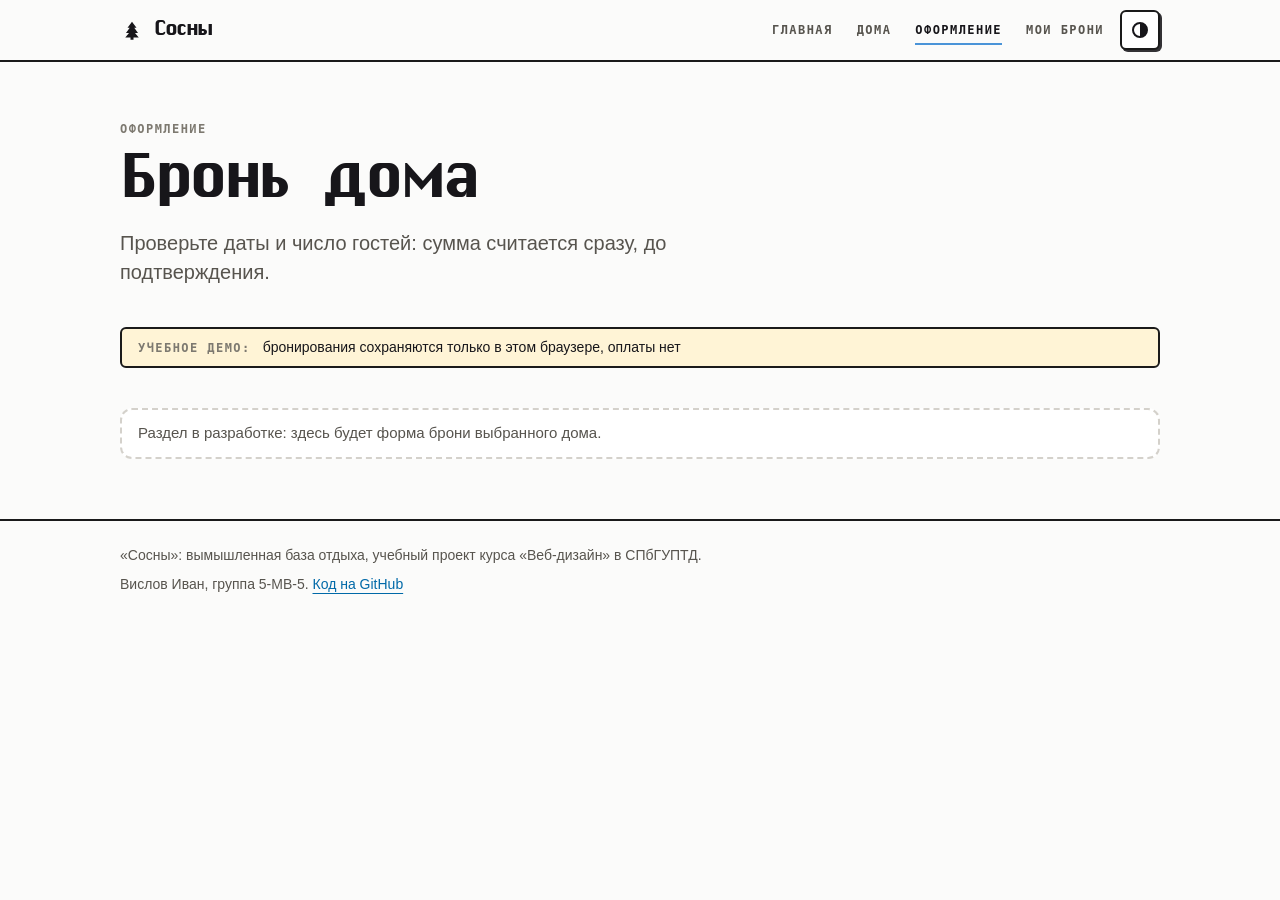
==== booking.html @ a52ebe26 "Каркас сайта: меню, общие стили и данные" ====
<!doctype html>
<html lang="ru">
<head>
  <meta charset="utf-8">
  <meta name="viewport" content="width=device-width, initial-scale=1">
  <title>Оформление брони · Сосны</title>
  <meta name="description" content="Оформление учебной брони дома на базе «Сосны»: даты, ночи, гости и сумма до подтверждения.">
  <link rel="icon" href="data:image/svg+xml,%3Csvg xmlns='http://www.w3.org/2000/svg' viewBox='0 0 32 32'%3E%3Crect x='1' y='1' width='30' height='30' rx='6' fill='%23fbfbfa' stroke='%231a1a1a' stroke-width='2'/%3E%3Cpath d='M16 5l6 8h-3l5 7h-4l5 6H7l5-6H8l5-7h-3zM14 26h4v3h-4z' fill='%231a1a1a'/%3E%3C/svg%3E">
  <script>(function(){var t;try{t=localStorage.getItem("sosny.theme")}catch(e){}if(t!=="light"&&t!=="dark")t=matchMedia("(prefers-color-scheme: dark)").matches?"dark":"light";document.documentElement.dataset.theme=t})();</script>
  <link rel="stylesheet" href="mac.css">
  <link rel="stylesheet" href="css/common.css">
  <link rel="stylesheet" href="css/booking.css">
  <script type="module" src="js/booking.js"></script>
</head>
<body>
  <a class="skip-link" href="#main">К содержанию</a>

  <header class="site-header">
    <div class="site-header-inner">
      <a class="brand" href="index.html"><svg class="brand-mark" viewBox="0 0 32 32" aria-hidden="true"><path d="M16 5l6 8h-3l5 7h-4l5 6H7l5-6H8l5-7h-3zM14 26h4v3h-4z" fill="currentColor"/></svg>Сосны</a>
      <button class="icon-btn menu-toggle" type="button" aria-expanded="false" aria-controls="site-nav" aria-label="Меню">
        <svg class="icon-open" viewBox="0 0 20 20" aria-hidden="true"><path d="M3 5h14M3 10h14M3 15h14" stroke="currentColor" stroke-width="2" fill="none"/></svg>
        <svg class="icon-close" viewBox="0 0 20 20" aria-hidden="true"><path d="M5 5l10 10M15 5L5 15" stroke="currentColor" stroke-width="2" fill="none"/></svg>
      </button>
      <nav class="site-nav" id="site-nav" aria-label="Разделы сайта">
        <a class="nav-link" href="index.html">Главная</a>
        <a class="nav-link" href="catalog.html">Дома</a>
        <a class="nav-link" href="booking.html" aria-current="page">Оформление</a>
        <a class="nav-link" href="orders.html">Мои брони</a>
      </nav>
      <button class="icon-btn theme-toggle" type="button" aria-pressed="false" aria-label="Тёмная тема" title="Тёмная тема">
        <svg viewBox="0 0 20 20" aria-hidden="true"><circle cx="10" cy="10" r="7" fill="none" stroke="currentColor" stroke-width="2"/><path d="M10 3a7 7 0 0 1 0 14z" fill="currentColor"/></svg>
      </button>
    </div>
  </header>

  <main id="main" class="container page">
    <header class="page-head">
      <p class="label">Оформление</p>
      <h1 class="page-title">Бронь дома</h1>
      <p class="lead">Проверьте даты и число гостей: сумма считается сразу, до подтверждения.</p>
    </header>

    <p class="demo-note"><span class="label">Учебное демо:</span> бронирования сохраняются только в этом браузере, оплаты нет</p>

    <p class="notice">Раздел в разработке: здесь будет форма брони выбранного дома.</p>
  </main>

  <footer class="site-footer">
    <div class="site-footer-inner">
      <p>«Сосны»: вымышленная база отдыха, учебный проект курса «Веб-дизайн» в СПбГУПТД.</p>
      <p>Вислов Иван, группа 5-МВ-5. <a class="link" href="https://github.com/VislovIvan/web-final-sosny">Код на GitHub</a></p>
    </div>
  </footer>
</body>
</html>
---- mac.css ----
/*
 * mac.css: общая база всех учебных сайтов.
 * Язык раннего Macintosh, как на 42jobs: чернильная рамка 2px, тень без размытия,
 * Chicago в заголовках и кнопках, моноширинный капс в служебных подписях.
 * Правило: жёсткий контур у того, что нажимают, мягкий у того, что читают.
 */

@font-face {
  font-family: Chicago;
  font-style: normal;
  font-weight: 400;
  font-display: block;
  src: url("fonts/chicago.woff2") format("woff2");
}

:root {
  color-scheme: light;

  --font: -apple-system, BlinkMacSystemFont, "Segoe UI", Roboto, "Helvetica Neue", Arial, sans-serif;
  --font-mono: ui-monospace, SFMono-Regular, "SF Mono", Menlo, Consolas, monospace;
  --font-display: Chicago, -apple-system, BlinkMacSystemFont, "Segoe UI", sans-serif;

  --bg: #fbfbfa;
  --bg-raised: #ffffff;
  --bg-sunken: #f2f1ee;
  --border: #e6e4e0;
  --border-strong: #d4d1cb;
  --text: #17161a;
  --text-muted: #57544e;
  --text-faint: #7d7970;

  --accent: #4a94d8;
  --accent-soft: #e9f2fd;
  --accent-ink: #0069a8;
  --ok: #1f7a45;
  --ok-soft: #e6f4ec;
  --danger: #b3261e;
  --danger-soft: #fcebea;
  --warn-soft: #fff4d6;

  --ink-line: #1a1a1a;
  --ink-hover: #34333a;
  --on-ink: #ffffff;

  --rule: 2px;
  --hard: 4px 4px 0 rgb(23 22 26 / 88%);
  --hard-sm: 2px 2px 0 rgb(23 22 26 / 88%);

  --r-sm: 6px;
  --r-md: 12px;
  --r-lg: 18px;

  --space-0: 6px;
  --space-1: 8px;
  --space-2: 12px;
  --space-3: 16px;
  --space-4: 24px;
  --space-5: 40px;
  --space-6: 60px;

  --page: 1120px;
  --gutter: clamp(16px, 4vw, 40px);
  --ease-out: cubic-bezier(0.23, 1, 0.32, 1);
}

/* Тёмная тема выворачивает силуэт: рамка и тень светлые, как в инверсном режиме Mac */
:root[data-theme="dark"] {
  color-scheme: dark;

  --bg: #121114;
  --bg-raised: #1b1a1e;
  --bg-sunken: #0d0c0f;
  --border: #2b2a2f;
  --border-strong: #3e3c42;
  --text: #f2f0eb;
  --text-muted: #c5c1b9;
  --text-faint: #9a958c;

  --accent: #6db1ee;
  --accent-soft: #14273a;
  --accent-ink: #a5d0f7;
  --ok: #6fd39b;
  --ok-soft: #12291c;
  --danger: #ff8a80;
  --danger-soft: #3a1513;
  --warn-soft: #3a3010;

  --ink-line: #ecebe6;
  --ink-hover: #d7d5ce;
  --on-ink: #121114;

  --hard: 4px 4px 0 rgb(236 235 230 / 80%);
  --hard-sm: 2px 2px 0 rgb(236 235 230 / 80%);
}

*,
*::before,
*::after {
  box-sizing: border-box;
}

[hidden] {
  display: none !important;
}

html {
  -webkit-text-size-adjust: 100%;
}

@media (prefers-reduced-motion: no-preference) {
  html {
    scroll-behavior: smooth;
  }
}

body {
  margin: 0;
  overflow-x: clip;
  background: var(--bg);
  color: var(--text);
  font-family: var(--font);
  font-size: 15px;
  line-height: 1.5;
  font-variant-numeric: tabular-nums;
  -webkit-font-smoothing: antialiased;
}

img,
svg,
canvas,
video {
  display: block;
  max-width: 100%;
}

img {
  height: auto;
}

::selection {
  background: var(--accent-soft);
  color: var(--text);
}

:root {
  scrollbar-color: var(--border-strong) transparent;
  scrollbar-width: thin;
}

/* ── Типографика ─────────────────────────────────────────── */

h1,
h2,
h3,
h4,
.display {
  margin: 0;
  font-family: var(--font-display);
  font-weight: 400;
  line-height: 1.15;
  letter-spacing: 0.01em;
  /* Chicago растровый: сглаживание размывает ступеньки */
  -webkit-font-smoothing: none;
}

p {
  margin: 0;
}

a {
  color: inherit;
}

.link {
  color: var(--accent-ink);
  text-decoration: underline;
  text-decoration-thickness: 1px;
  text-underline-offset: 4px;
}

@media (hover: hover) {
  .link:hover {
    text-decoration-thickness: 2px;
  }
}

.label {
  font-family: var(--font-mono);
  font-size: 12px;
  font-weight: 600;
  line-height: 1.2;
  letter-spacing: 0.12em;
  text-transform: uppercase;
  color: var(--text-faint);
}

.muted {
  color: var(--text-muted);
}

.num {
  font-family: var(--font-mono);
  font-variant-numeric: tabular-nums;
}

/* ── Раскладка ──────────────────────────────────────────── */

.container {
  width: 100%;
  max-width: var(--page);
  margin-inline: auto;
  padding-inline: var(--gutter);
}

.visually-hidden {
  position: absolute !important;
  width: 1px;
  height: 1px;
  margin: -1px;
  padding: 0;
  overflow: hidden;
  clip: rect(0 0 0 0);
  white-space: nowrap;
  border: 0;
}

/* ── Кнопки ─────────────────────────────────────────────── */

.btn {
  display: inline-flex;
  align-items: center;
  justify-content: center;
  gap: var(--space-1);
  min-height: 40px;
  padding: 8px 16px;
  font-family: var(--font-display);
  font-size: 15px;
  line-height: 1;
  -webkit-font-smoothing: none;
  color: var(--text);
  background: var(--bg-raised);
  border: var(--rule) solid var(--ink-line);
  border-radius: var(--r-sm);
  box-shadow: var(--hard-sm);
  cursor: pointer;
  text-decoration: none;
  white-space: nowrap;
  user-select: none;
  -webkit-tap-highlight-color: transparent;
  transition:
    transform 70ms var(--ease-out),
    box-shadow 70ms var(--ease-out),
    background-color 120ms var(--ease-out),
    color 120ms var(--ease-out);
}

@media (hover: hover) {
  .btn:hover {
    background: var(--bg-sunken);
  }

  .btn-primary:hover {
    background: var(--ink-hover);
  }
}

.btn:active {
  transform: translate(2px, 2px);
  box-shadow: none;
}

.btn-primary {
  color: var(--on-ink);
  background: var(--ink-line);
}

.btn-danger {
  color: var(--danger);
}

.btn-sm {
  min-height: 32px;
  padding: 6px 10px;
  font-size: 14px;
}

.btn:disabled,
.btn[aria-disabled="true"] {
  opacity: 0.45;
  cursor: not-allowed;
  box-shadow: none;
  transform: none;
}

/* Квадратная кнопка со значком: закрыть, свернуть, меню */
.icon-btn {
  display: inline-grid;
  place-items: center;
  width: 40px;
  height: 40px;
  padding: 0;
  color: var(--text);
  background: var(--bg-raised);
  border: var(--rule) solid var(--ink-line);
  border-radius: var(--r-sm);
  box-shadow: var(--hard-sm);
  cursor: pointer;
  -webkit-tap-highlight-color: transparent;
  transition: transform 70ms var(--ease-out), box-shadow 70ms var(--ease-out), background-color 120ms var(--ease-out);
}

@media (hover: hover) {
  .icon-btn:hover {
    background: var(--bg-sunken);
  }
}

.icon-btn:active {
  transform: translate(2px, 2px);
  box-shadow: none;
}

/* ── Чипы фильтров ──────────────────────────────────────── */

.chip-row {
  display: flex;
  flex-wrap: wrap;
  gap: var(--space-1);
}

.chip {
  display: inline-flex;
  align-items: center;
  gap: var(--space-0);
  min-height: 30px;
  padding: 6px 12px;
  font-family: var(--font-mono);
  font-size: 12px;
  font-weight: 600;
  line-height: 1;
  letter-spacing: 0.06em;
  text-transform: uppercase;
  color: var(--text);
  background: var(--bg-raised);
  border: var(--rule) solid var(--ink-line);
  border-radius: 4px;
  box-shadow: var(--hard-sm);
  cursor: pointer;
  white-space: nowrap;
  -webkit-tap-highlight-color: transparent;
  transition:
    transform 70ms var(--ease-out),
    box-shadow 70ms var(--ease-out),
    background-color 120ms var(--ease-out),
    color 120ms var(--ease-out);
}

.chip:active {
  transform: translate(2px, 2px);
  box-shadow: none;
}

.chip[aria-pressed="true"],
.chip[aria-checked="true"],
.chip.is-on {
  color: var(--accent-ink);
  background: var(--accent-soft);
  border-color: var(--accent);
}

.chip-count {
  letter-spacing: 0;
  color: var(--text-faint);
}

@media (pointer: coarse) {
  .btn {
    min-height: 44px;
  }

  .btn-sm {
    min-height: 40px;
  }

  .icon-btn {
    width: 44px;
    height: 44px;
  }

  .chip {
    min-height: 40px;
    padding: 10px 14px;
  }
}

/* ── Поля ───────────────────────────────────────────────── */

.field {
  display: grid;
  gap: var(--space-0);
  min-width: 0;
}

.field-label {
  font-size: 14px;
  font-weight: 600;
}

.field-hint {
  font-size: 14px;
  color: var(--text-faint);
}

.field-error {
  font-size: 14px;
  color: var(--danger);
}

.input,
.select,
.textarea {
  width: 100%;
  min-height: 44px;
  padding: 10px 14px;
  font: inherit;
  /* 16px, иначе Safari на iPhone приближает страницу при фокусе */
  font-size: 16px;
  color: var(--text);
  background: var(--bg-raised);
  border: var(--rule) solid var(--ink-line);
  border-radius: var(--r-md);
  box-shadow: var(--hard-sm);
  caret-color: var(--accent);
}

.input::placeholder,
.textarea::placeholder {
  color: var(--text-faint);
}

.select {
  appearance: none;
  padding-right: 40px;
  background-image:
    linear-gradient(45deg, transparent 50%, var(--text) 50%),
    linear-gradient(135deg, var(--text) 50%, transparent 50%);
  background-position:
    calc(100% - 20px) 50%,
    calc(100% - 14px) 50%;
  background-size: 6px 6px;
  background-repeat: no-repeat;
}

.input[aria-invalid="true"],
.select[aria-invalid="true"],
.textarea[aria-invalid="true"] {
  border-color: var(--danger);
}

/* ── Карточки и окна ────────────────────────────────────── */

.card {
  background: var(--bg-raised);
  border: var(--rule) solid var(--ink-line);
  border-radius: var(--r-lg);
  box-shadow: var(--hard-sm);
}

.card-soft {
  background: var(--bg-raised);
  border: 1px solid var(--border);
  border-radius: var(--r-lg);
}

/* Окно классической Mac OS: полосатый заголовок, квадратные кнопки по краям */
.window {
  display: flex;
  flex-direction: column;
  min-width: 0;
  background: var(--bg-raised);
  border: var(--rule) solid var(--ink-line);
  border-radius: var(--r-sm);
  box-shadow: var(--hard);
  overflow: hidden;
}

.window-bar {
  display: flex;
  align-items: center;
  gap: var(--space-1);
  min-height: 36px;
  padding: 4px 8px;
  border-bottom: var(--rule) solid var(--ink-line);
  background:
    repeating-linear-gradient(to bottom, var(--ink-line) 0 2px, transparent 2px 4px) center / 100% 14px no-repeat,
    var(--bg-raised);
}

.window-title {
  margin-inline: auto;
  padding: 0 10px;
  overflow: hidden;
  font-family: var(--font-display);
  font-size: 15px;
  line-height: 24px;
  -webkit-font-smoothing: none;
  white-space: nowrap;
  text-overflow: ellipsis;
  background: var(--bg-raised);
}

.window-box {
  flex: none;
  display: inline-grid;
  place-items: center;
  width: 24px;
  height: 24px;
  padding: 0;
  color: var(--text);
  background: var(--bg-raised);
  border: var(--rule) solid var(--ink-line);
  border-radius: 2px;
  cursor: pointer;
  -webkit-tap-highlight-color: transparent;
}

@media (hover: hover) {
  .window-box:hover {
    background: var(--bg-sunken);
  }
}

.window-box:active {
  background: var(--ink-line);
  color: var(--on-ink);
}

@media (pointer: coarse) {
  .window-box {
    width: 36px;
    height: 36px;
  }
}

.window-body {
  padding: var(--space-3);
}

/* ── Метки ──────────────────────────────────────────────── */

.tag {
  display: inline-block;
  padding: 2px 8px;
  font-size: 12px;
  line-height: 1.5;
  color: var(--text-muted);
  background: var(--bg-sunken);
  border-radius: var(--r-sm);
  white-space: nowrap;
}

.badge {
  display: inline-flex;
  align-items: center;
  gap: 4px;
  padding: 4px 6px;
  font-family: var(--font-mono);
  font-size: 12px;
  font-weight: 600;
  line-height: 1;
  letter-spacing: 0.06em;
  text-transform: uppercase;
  color: var(--text-muted);
  background: var(--bg-raised);
  border: 1px solid var(--border-strong);
  border-radius: 4px;
  white-space: nowrap;
}

.badge-accent {
  color: var(--accent-ink);
  background: var(--accent-soft);
  border-color: var(--accent);
}

.badge-ok {
  color: var(--ok);
  background: var(--ok-soft);
  border-color: currentColor;
}

.badge-danger {
  color: var(--danger);
  background: var(--danger-soft);
  border-color: currentColor;
}

/* ── Сообщения ──────────────────────────────────────────── */

.notice {
  display: flex;
  flex-wrap: wrap;
  align-items: center;
  gap: var(--space-1) var(--space-2);
  padding: var(--space-2) var(--space-3);
  color: var(--text-muted);
  background: var(--bg-raised);
  border: var(--rule) dashed var(--border-strong);
  border-radius: var(--r-md);
}

.notice-error {
  color: var(--danger);
  background: var(--danger-soft);
  border-style: solid;
  border-color: var(--danger);
}

.notice-ok {
  color: var(--ok);
  background: var(--ok-soft);
  border-style: solid;
  border-color: var(--ok);
}

/* Подпись учебного режима: видна всегда, а не прячется в подвале */
.demo-note {
  display: flex;
  flex-wrap: wrap;
  align-items: baseline;
  gap: var(--space-0) var(--space-2);
  padding: var(--space-1) var(--space-3);
  font-size: 14px;
  color: var(--text);
  background: var(--warn-soft);
  border: var(--rule) solid var(--ink-line);
  border-radius: var(--r-sm);
}

/* Штриховка: «занято» читается без цвета */
.hatch {
  background-image: repeating-linear-gradient(135deg, var(--border-strong) 0 2px, transparent 2px 8px);
}

/* ── Шапка, меню, подвал ────────────────────────────────── */

.site-header {
  position: sticky;
  top: 0;
  z-index: 20;
  background: var(--bg);
  border-bottom: var(--rule) solid var(--ink-line);
}

.site-header-inner {
  position: relative;
  display: flex;
  align-items: center;
  gap: var(--space-3);
  max-width: var(--page);
  min-height: 60px;
  margin-inline: auto;
  padding: 10px var(--gutter);
}

.brand {
  font-family: var(--font-display);
  font-size: 20px;
  line-height: 1;
  -webkit-font-smoothing: none;
  color: var(--text);
  text-decoration: none;
  white-space: nowrap;
}

.site-nav {
  display: flex;
  align-items: center;
  gap: var(--space-4);
  margin-left: auto;
}

.nav-link {
  padding: 6px 0 4px;
  font-family: var(--font-mono);
  font-size: 12px;
  font-weight: 600;
  letter-spacing: 0.12em;
  text-transform: uppercase;
  color: var(--text-muted);
  text-decoration: none;
  white-space: nowrap;
  border-bottom: 2px solid transparent;
  transition: color 120ms var(--ease-out), border-color 120ms var(--ease-out);
}

@media (hover: hover) {
  .nav-link:hover {
    color: var(--text);
  }
}

.nav-link[aria-current="page"],
.nav-link.is-current {
  color: var(--text);
  border-bottom-color: var(--accent);
}

.menu-toggle {
  display: none;
}

@media (max-width: 759px) {
  .menu-toggle {
    display: inline-grid;
    margin-left: auto;
  }

  .site-nav {
    position: absolute;
    top: 100%;
    left: 0;
    right: 0;
    display: none;
    flex-direction: column;
    align-items: stretch;
    gap: 0;
    margin: 0;
    padding: var(--space-1) var(--gutter) var(--space-3);
    background: var(--bg);
    border-bottom: var(--rule) solid var(--ink-line);
  }

  .site-header.is-open .site-nav {
    display: flex;
  }

  .site-nav .nav-link {
    padding: 14px 0;
    font-size: 14px;
    border-bottom: 1px solid var(--border);
  }

  .site-nav .nav-link[aria-current="page"],
  .site-nav .nav-link.is-current {
    border-bottom-color: var(--accent);
  }
}

.site-footer {
  margin-top: var(--space-6);
  border-top: var(--rule) solid var(--ink-line);
  color: var(--text-muted);
  font-size: 14px;
}

.site-footer-inner {
  display: grid;
  gap: var(--space-1);
  max-width: var(--page);
  margin-inline: auto;
  padding: var(--space-4) var(--gutter) var(--space-5);
}

/* ── Фокус и движение ───────────────────────────────────── */

/* Кольцо цвета текста видно и на светлой, и на чернильной заливке */
:focus-visible {
  outline: 2px solid var(--text);
  outline-offset: 2px;
}

@media (prefers-reduced-motion: reduce) {
  *,
  *::before,
  *::after {
    transition-duration: 0.01ms !important;
    animation-duration: 0.01ms !important;
    animation-iteration-count: 1 !important;
  }
}
---- css/common.css ----
/* Общие стили сайта «Сосны»: подключаются после mac.css на всех страницах */

/* ── Переход к содержимому с клавиатуры ── */

.skip-link {
  position: absolute;
  top: 10px;
  left: 10px;
  z-index: 40;
  padding: 10px 16px;
  font-family: var(--font-display);
  -webkit-font-smoothing: none;
  color: var(--on-ink);
  background: var(--ink-line);
  border-radius: var(--r-sm);
  text-decoration: none;
  transform: translateY(-200%);
  transition: transform 150ms var(--ease-out);
}

.skip-link:focus {
  transform: none;
}

/* ── Шапка ── */

.brand {
  display: inline-flex;
  align-items: center;
  gap: 10px;
}

.brand-mark {
  flex: none;
  width: 24px;
  height: 24px;
}

.theme-toggle svg,
.menu-toggle svg {
  width: 20px;
  height: 20px;
}

.menu-toggle .icon-close,
.menu-toggle[aria-expanded="true"] .icon-open {
  display: none;
}

.menu-toggle[aria-expanded="true"] .icon-close {
  display: block;
}

@media (max-width: 759px) {
  .site-header-inner {
    gap: 8px;
  }
}

/* ── Страница ── */

.page {
  display: grid;
  gap: 30px;
  padding-top: 40px;
}

.page > * {
  min-width: 0;
}

.page-head {
  display: grid;
  gap: 12px;
  max-width: 760px;
}

.page-title {
  font-size: 40px;
}

.lead {
  max-width: 640px;
  font-size: 18px;
  line-height: 1.45;
  color: var(--text-muted);
}

.section {
  display: grid;
  gap: 20px;
  margin-top: 10px;
}

.section-title {
  font-size: 24px;
}

@media (min-width: 760px) {
  .page {
    gap: 40px;
    padding-top: 60px;
  }

  .page-title {
    font-size: 60px;
  }

  .lead {
    font-size: 20px;
  }

  .section {
    margin-top: 20px;
  }

  .section-title {
    font-size: 30px;
  }
}

/* ── Мелкие общие элементы ── */

.icon {
  flex: none;
  width: 16px;
  height: 16px;
}

.btn .icon {
  width: 14px;
  height: 14px;
}

.badge .icon {
  width: 12px;
  height: 12px;
}

.btn-block {
  width: 100%;
}

.price {
  font-family: var(--font-mono);
  font-weight: 600;
  white-space: nowrap;
}

.notice-list {
  display: grid;
  gap: 10px;
}

.notice-list:empty {
  display: none;
}

.appear {
  animation: appear 150ms var(--ease-out);
}

@keyframes appear {
  from {
    opacity: 0;
    transform: translateY(4px);
  }
}

/* Пары «подпись: значение» в карточках */
.facts {
  display: grid;
  grid-template-columns: auto 1fr;
  gap: 8px 16px;
  margin: 0;
}

.facts dt {
  color: var(--text-muted);
}

.facts dd {
  margin: 0;
  text-align: right;
}

/* ── Поля форм ── */

.field-error:empty {
  display: none;
}

.form-grid {
  display: grid;
  grid-template-columns: repeat(2, minmax(0, 1fr));
  gap: 16px;
}

.form-grid .field-wide {
  grid-column: 1 / -1;
}

/* ── Подвал ── */

.site-footer p {
  max-width: 760px;
}
---- css/booking.css ----
/* Оформление: форма брони и итог */
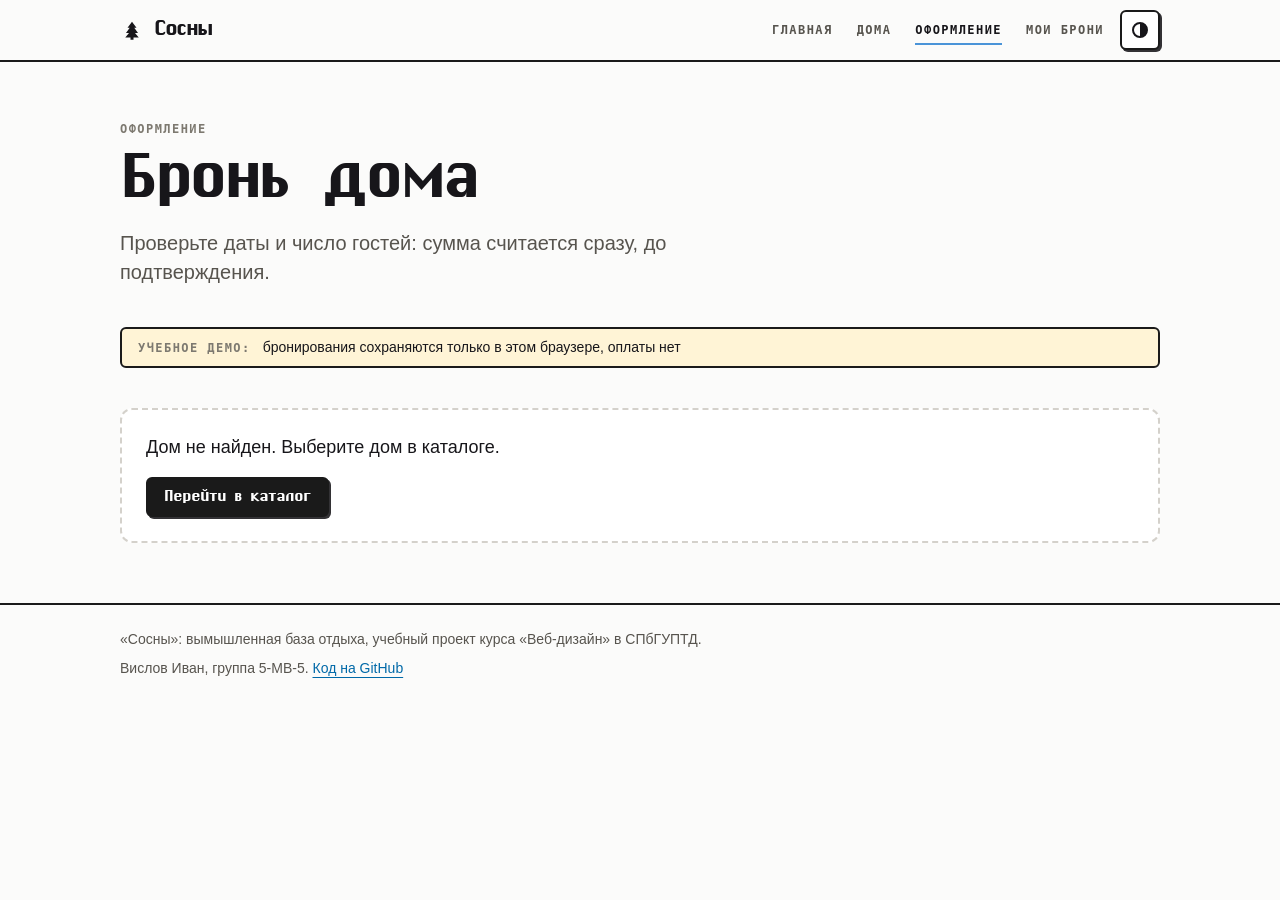
==== commit e607f08e: "Оформление: форма брони, проверка ввода и сумма" ====
--- a/booking.html
+++ b/booking.html
@@ -43,7 +43,60 @@
 
     <p class="demo-note"><span class="label">Учебное демо:</span> бронирования сохраняются только в этом браузере, оплаты нет</p>
 
-    <p class="notice">Раздел в разработке: здесь будет форма брони выбранного дома.</p>
+    <section class="notice booking-missing" id="booking-missing" aria-live="polite" hidden>
+      <p id="missing-text"></p>
+      <a class="btn btn-primary" href="catalog.html">Перейти в каталог</a>
+    </section>
+
+    <div class="booking-layout" id="booking-layout" hidden>
+      <section class="window house-window" aria-labelledby="house-window-title">
+        <div class="window-bar"><h2 class="window-title" id="house-window-title">Выбранный дом</h2></div>
+        <div class="window-body house-body">
+          <p class="label" id="house-num"></p>
+          <h3 class="house-title" id="house-name"></h3>
+          <p class="muted" id="house-desc"></p>
+          <ul class="house-tags" id="house-tags"></ul>
+          <dl class="facts">
+            <dt>Вместимость</dt><dd id="house-capacity"></dd>
+            <dt>Цена за ночь</dt><dd class="price" id="house-price"></dd>
+          </dl>
+          <a class="link" id="change-house" href="catalog.html">Выбрать другой дом</a>
+        </div>
+      </section>
+
+      <section class="window form-window" aria-labelledby="form-window-title">
+        <div class="window-bar"><h2 class="window-title" id="form-window-title">Даты и гости</h2></div>
+        <form class="window-body booking-form" id="booking-form" novalidate>
+          <div class="field">
+            <label class="field-label" for="from">Дата заезда</label>
+            <input class="input" type="date" id="from" name="from" required aria-describedby="from-hint from-error">
+            <p class="field-hint" id="from-hint"></p>
+            <p class="field-error" id="from-error"></p>
+          </div>
+          <div class="form-grid">
+            <div class="field">
+              <label class="field-label" for="nights">Ночей</label>
+              <input class="input" type="number" id="nights" name="nights" min="1" max="30" step="1" inputmode="numeric" required aria-describedby="nights-error">
+              <p class="field-error" id="nights-error"></p>
+            </div>
+            <div class="field">
+              <label class="field-label" for="guests">Гостей</label>
+              <input class="input" type="number" id="guests" name="guests" min="1" step="1" inputmode="numeric" required aria-describedby="guests-hint guests-error">
+              <p class="field-hint" id="guests-hint"></p>
+              <p class="field-error" id="guests-error"></p>
+            </div>
+          </div>
+          <div class="booking-total" aria-live="polite">
+            <p class="label">Итого</p>
+            <p class="total-calc" id="total-calc"></p>
+            <p class="total-value" id="total-value"></p>
+          </div>
+          <div class="notice-list" id="form-messages" aria-live="polite"></div>
+          <button class="btn btn-primary btn-block" type="submit" id="confirm">Подтвердить бронь</button>
+          <p class="field-hint">Оплаты нет: бронь учебная и хранится только в этом браузере.</p>
+        </form>
+      </section>
+    </div>
   </main>
 
   <footer class="site-footer">
--- a/css/common.css
+++ b/css/common.css
@@ -147,13 +147,10 @@
   white-space: nowrap;
 }
 
+/* Список сообщений остаётся в DOM пустым, чтобы aria-live срабатывал */
 .notice-list {
   display: grid;
   gap: 10px;
-}
-
-.notice-list:empty {
-  display: none;
 }
 
 .appear {
@@ -186,6 +183,11 @@
 
 /* ── Поля форм ── */
 
+/* Поле даты в Chrome на 2px выше остальных полей */
+.input[type="date"] {
+  height: 48px;
+}
+
 .field-error:empty {
   display: none;
 }
@@ -193,6 +195,7 @@
 .form-grid {
   display: grid;
   grid-template-columns: repeat(2, minmax(0, 1fr));
+  align-items: start;
   gap: 16px;
 }
 
--- a/css/booking.css
+++ b/css/booking.css
@@ -1 +1,91 @@
-/* Оформление: форма брони и итог */
+/* Оформление: выбранный дом, форма брони, итог */
+
+.booking-missing {
+  display: grid;
+  justify-items: start;
+  gap: 16px;
+  padding: 24px;
+  font-size: 18px;
+  color: var(--text);
+  overflow-wrap: anywhere;
+}
+
+.booking-layout {
+  display: grid;
+  gap: 24px;
+  align-items: start;
+}
+
+.house-body {
+  display: grid;
+  gap: 12px;
+}
+
+.house-title {
+  font-size: 40px;
+}
+
+.house-tags {
+  display: flex;
+  flex-wrap: wrap;
+  gap: 6px;
+  margin: 0;
+  padding: 0;
+  list-style: none;
+}
+
+.house-body .link {
+  justify-self: start;
+}
+
+.booking-form {
+  display: grid;
+  gap: 16px;
+}
+
+.booking-total {
+  display: grid;
+  gap: 4px;
+  padding: 16px;
+  background: var(--bg-sunken);
+  border-radius: var(--r-md);
+}
+
+.total-calc {
+  color: var(--text-muted);
+}
+
+.total-value {
+  font-family: var(--font-display);
+  font-size: 40px;
+  line-height: 1.1;
+  -webkit-font-smoothing: none;
+}
+
+.total-value:empty,
+.field-hint:empty {
+  display: none;
+}
+
+@media (min-width: 960px) {
+  .booking-layout {
+    grid-template-columns: minmax(0, 1fr) 400px;
+    grid-template-areas:
+      "house form"
+      "forecast form";
+  }
+
+  .house-window {
+    grid-area: house;
+  }
+
+  .form-window {
+    grid-area: form;
+    position: sticky;
+    top: 84px;
+  }
+
+  .house-title {
+    font-size: 50px;
+  }
+}
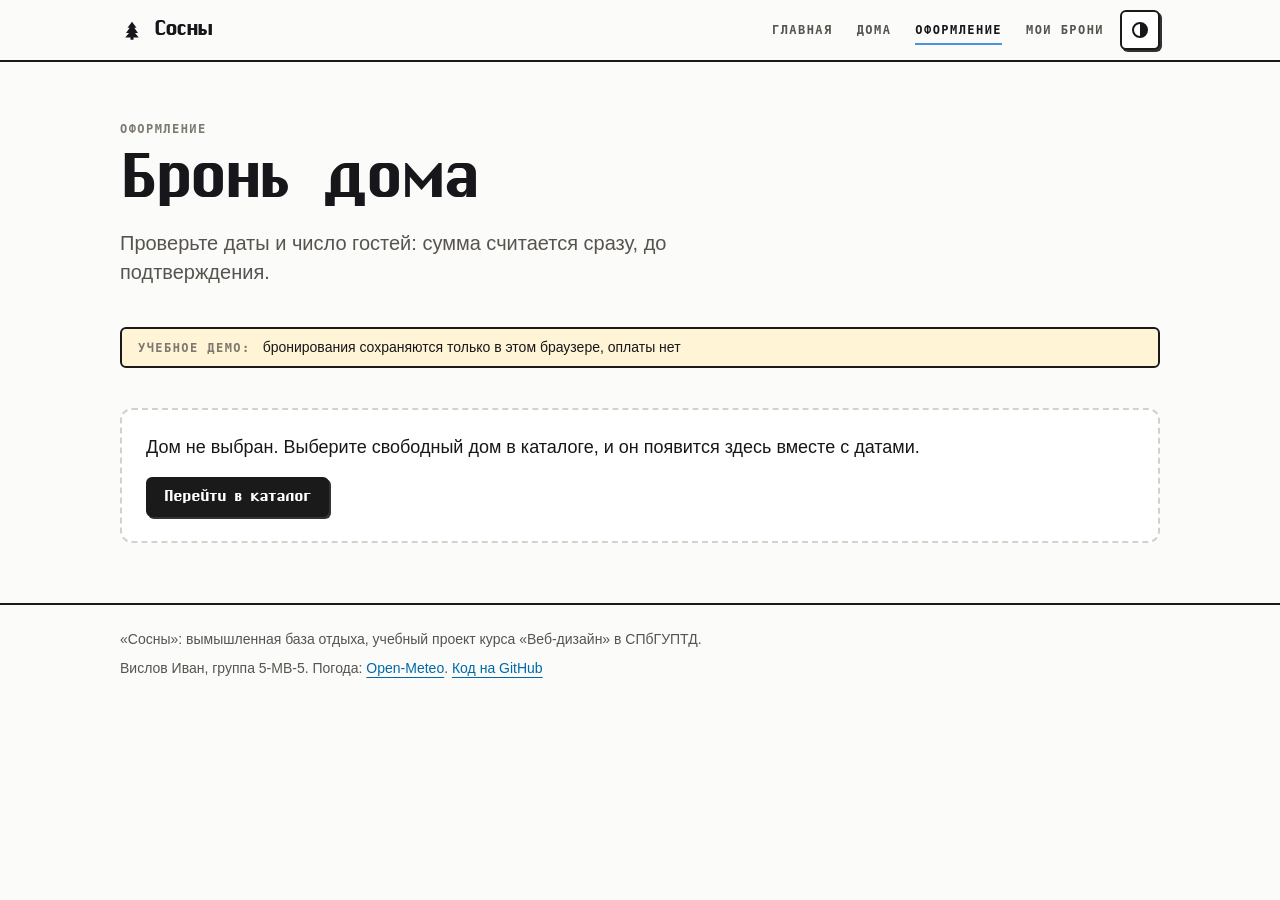
==== commit 622dc683: "Прогноз погоды на даты поездки в оформлении" ====
--- a/booking.html
+++ b/booking.html
@@ -96,13 +96,27 @@
           <p class="field-hint">Оплаты нет: бронь учебная и хранится только в этом браузере.</p>
         </form>
       </section>
+
+      <section class="window forecast-window" id="forecast" aria-labelledby="forecast-title" aria-busy="false">
+        <div class="window-bar"><h2 class="window-title" id="forecast-title">Прогноз на даты поездки</h2></div>
+        <div class="window-body forecast-body" aria-live="polite">
+          <p class="muted" id="forecast-note"></p>
+          <p class="muted" id="forecast-loading" hidden>Загружаем прогноз с Open-Meteo</p>
+          <ul class="forecast-list" id="forecast-list"></ul>
+          <div class="notice notice-error" id="forecast-error" hidden>
+            <p id="forecast-error-text"></p>
+            <button class="btn btn-sm" type="button" id="forecast-retry">Повторить</button>
+          </div>
+          <p class="field-hint">Прогноз Open-Meteo для района базы, по дням от заезда до выезда.</p>
+        </div>
+      </section>
     </div>
   </main>
 
   <footer class="site-footer">
     <div class="site-footer-inner">
       <p>«Сосны»: вымышленная база отдыха, учебный проект курса «Веб-дизайн» в СПбГУПТД.</p>
-      <p>Вислов Иван, группа 5-МВ-5. <a class="link" href="https://github.com/VislovIvan/web-final-sosny">Код на GitHub</a></p>
+      <p>Вислов Иван, группа 5-МВ-5. Погода: <a class="link" href="https://open-meteo.com/">Open-Meteo</a>. <a class="link" href="https://github.com/VislovIvan/web-final-sosny">Код на GitHub</a></p>
     </div>
   </footer>
 </body>
--- a/css/booking.css
+++ b/css/booking.css
@@ -63,8 +63,61 @@
 }
 
 .total-value:empty,
-.field-hint:empty {
+.field-hint:empty,
+#forecast-note:empty {
   display: none;
+}
+
+.forecast-body {
+  display: grid;
+  gap: 12px;
+}
+
+.forecast-list {
+  margin: 0;
+  padding: 0;
+  list-style: none;
+}
+
+.forecast-list:empty {
+  display: none;
+}
+
+.forecast-day {
+  display: grid;
+  grid-template-columns: minmax(0, 1fr) auto;
+  grid-template-areas:
+    "date temp"
+    "desc desc";
+  gap: 4px 12px;
+  padding: 10px 0;
+  border-bottom: 1px solid var(--border);
+}
+
+.forecast-day:first-child {
+  border-top: 1px solid var(--border);
+}
+
+.forecast-date {
+  grid-area: date;
+  font-family: var(--font-mono);
+  font-size: 12px;
+  font-weight: 600;
+  letter-spacing: 0.06em;
+  text-transform: uppercase;
+}
+
+.forecast-desc {
+  grid-area: desc;
+  display: flex;
+  align-items: center;
+  gap: 8px;
+  color: var(--text-muted);
+}
+
+.forecast-temp {
+  grid-area: temp;
+  white-space: nowrap;
 }
 
 @media (min-width: 960px) {
@@ -88,4 +141,14 @@
   .house-title {
     font-size: 50px;
   }
+
+  .forecast-window {
+    grid-area: forecast;
+  }
+
+  .forecast-day {
+    grid-template-columns: 150px minmax(0, 1fr) auto;
+    grid-template-areas: "date desc temp";
+    align-items: center;
+  }
 }
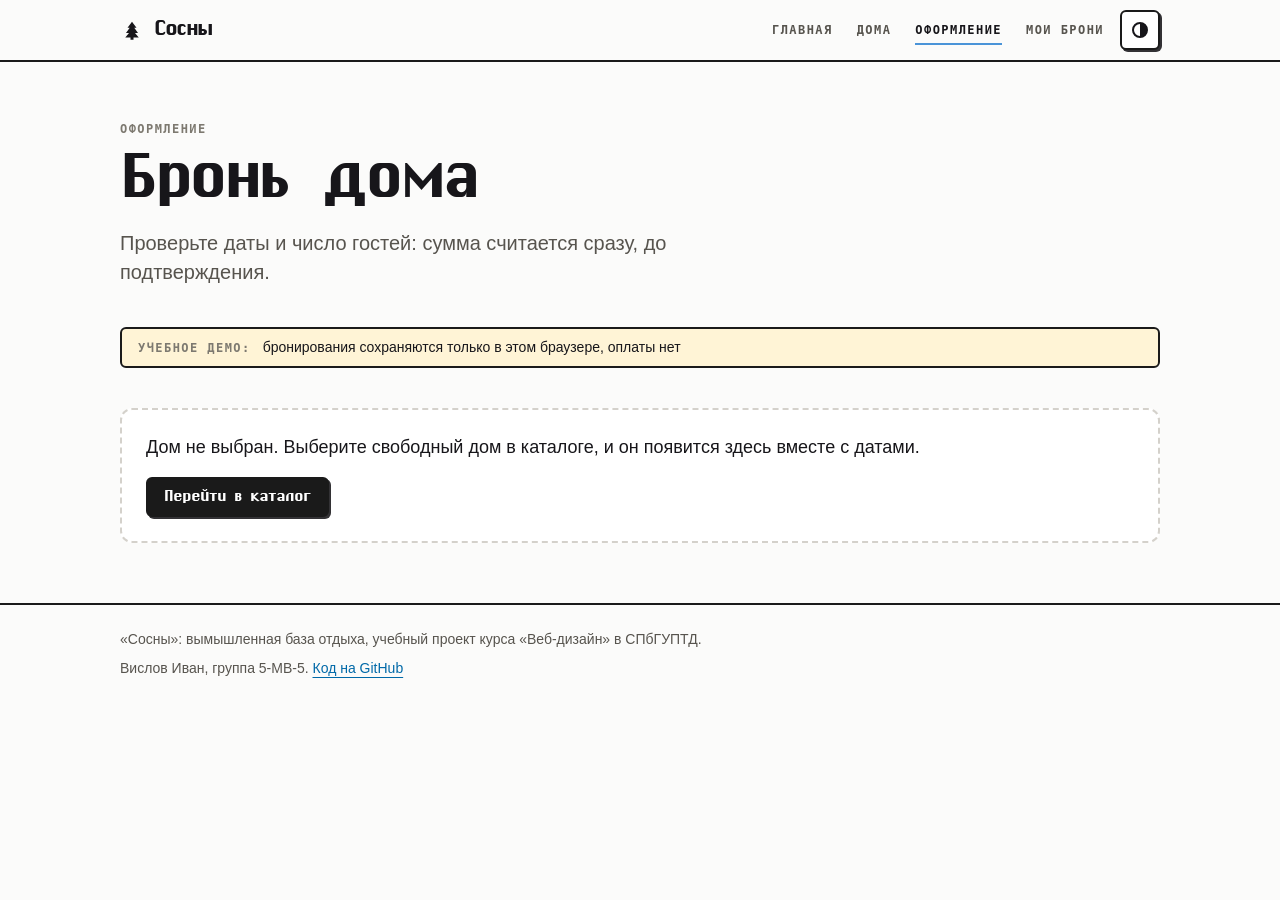
==== commit 50dfa6e7: "Merge pull request #2 from VislovIvan/feature/booking Оформление: форма брони, проверка ввода и сумм" ====
--- a/booking.html
+++ b/booking.html
@@ -96,27 +96,13 @@
           <p class="field-hint">Оплаты нет: бронь учебная и хранится только в этом браузере.</p>
         </form>
       </section>
-
-      <section class="window forecast-window" id="forecast" aria-labelledby="forecast-title" aria-busy="false">
-        <div class="window-bar"><h2 class="window-title" id="forecast-title">Прогноз на даты поездки</h2></div>
-        <div class="window-body forecast-body" aria-live="polite">
-          <p class="muted" id="forecast-note"></p>
-          <p class="muted" id="forecast-loading" hidden>Загружаем прогноз с Open-Meteo</p>
-          <ul class="forecast-list" id="forecast-list"></ul>
-          <div class="notice notice-error" id="forecast-error" hidden>
-            <p id="forecast-error-text"></p>
-            <button class="btn btn-sm" type="button" id="forecast-retry">Повторить</button>
-          </div>
-          <p class="field-hint">Прогноз Open-Meteo для района базы, по дням от заезда до выезда.</p>
-        </div>
-      </section>
     </div>
   </main>
 
   <footer class="site-footer">
     <div class="site-footer-inner">
       <p>«Сосны»: вымышленная база отдыха, учебный проект курса «Веб-дизайн» в СПбГУПТД.</p>
-      <p>Вислов Иван, группа 5-МВ-5. Погода: <a class="link" href="https://open-meteo.com/">Open-Meteo</a>. <a class="link" href="https://github.com/VislovIvan/web-final-sosny">Код на GitHub</a></p>
+      <p>Вислов Иван, группа 5-МВ-5. <a class="link" href="https://github.com/VislovIvan/web-final-sosny">Код на GitHub</a></p>
     </div>
   </footer>
 </body>
--- a/css/booking.css
+++ b/css/booking.css
@@ -63,61 +63,8 @@
 }
 
 .total-value:empty,
-.field-hint:empty,
-#forecast-note:empty {
+.field-hint:empty {
   display: none;
-}
-
-.forecast-body {
-  display: grid;
-  gap: 12px;
-}
-
-.forecast-list {
-  margin: 0;
-  padding: 0;
-  list-style: none;
-}
-
-.forecast-list:empty {
-  display: none;
-}
-
-.forecast-day {
-  display: grid;
-  grid-template-columns: minmax(0, 1fr) auto;
-  grid-template-areas:
-    "date temp"
-    "desc desc";
-  gap: 4px 12px;
-  padding: 10px 0;
-  border-bottom: 1px solid var(--border);
-}
-
-.forecast-day:first-child {
-  border-top: 1px solid var(--border);
-}
-
-.forecast-date {
-  grid-area: date;
-  font-family: var(--font-mono);
-  font-size: 12px;
-  font-weight: 600;
-  letter-spacing: 0.06em;
-  text-transform: uppercase;
-}
-
-.forecast-desc {
-  grid-area: desc;
-  display: flex;
-  align-items: center;
-  gap: 8px;
-  color: var(--text-muted);
-}
-
-.forecast-temp {
-  grid-area: temp;
-  white-space: nowrap;
 }
 
 @media (min-width: 960px) {
@@ -141,14 +88,4 @@
   .house-title {
     font-size: 50px;
   }
-
-  .forecast-window {
-    grid-area: forecast;
-  }
-
-  .forecast-day {
-    grid-template-columns: 150px minmax(0, 1fr) auto;
-    grid-template-areas: "date desc temp";
-    align-items: center;
-  }
 }
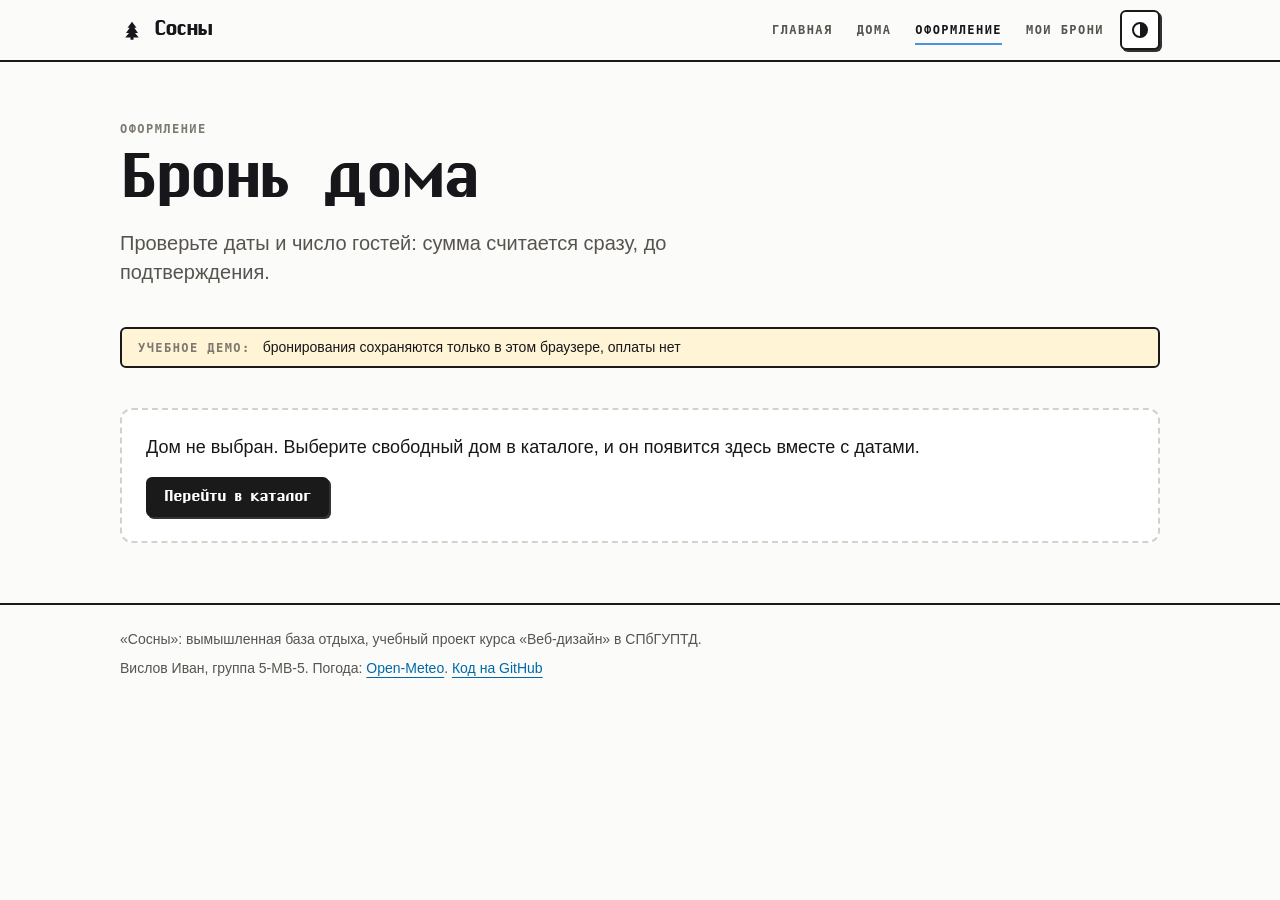
==== commit 8d3dcf0e: "Merge pull request #4 from VislovIvan/feature/weather Погода: сейчас на главной и прогноз на даты по" ====
--- a/booking.html
+++ b/booking.html
@@ -96,13 +96,27 @@
           <p class="field-hint">Оплаты нет: бронь учебная и хранится только в этом браузере.</p>
         </form>
       </section>
+
+      <section class="window forecast-window" id="forecast" aria-labelledby="forecast-title" aria-busy="false">
+        <div class="window-bar"><h2 class="window-title" id="forecast-title">Прогноз на даты поездки</h2></div>
+        <div class="window-body forecast-body" aria-live="polite">
+          <p class="muted" id="forecast-note"></p>
+          <p class="muted" id="forecast-loading" hidden>Загружаем прогноз с Open-Meteo</p>
+          <ul class="forecast-list" id="forecast-list"></ul>
+          <div class="notice notice-error" id="forecast-error" hidden>
+            <p id="forecast-error-text"></p>
+            <button class="btn btn-sm" type="button" id="forecast-retry">Повторить</button>
+          </div>
+          <p class="field-hint">Прогноз Open-Meteo для района базы, по дням от заезда до выезда.</p>
+        </div>
+      </section>
     </div>
   </main>
 
   <footer class="site-footer">
     <div class="site-footer-inner">
       <p>«Сосны»: вымышленная база отдыха, учебный проект курса «Веб-дизайн» в СПбГУПТД.</p>
-      <p>Вислов Иван, группа 5-МВ-5. <a class="link" href="https://github.com/VislovIvan/web-final-sosny">Код на GitHub</a></p>
+      <p>Вислов Иван, группа 5-МВ-5. Погода: <a class="link" href="https://open-meteo.com/">Open-Meteo</a>. <a class="link" href="https://github.com/VislovIvan/web-final-sosny">Код на GitHub</a></p>
     </div>
   </footer>
 </body>
--- a/css/booking.css
+++ b/css/booking.css
@@ -63,8 +63,61 @@
 }
 
 .total-value:empty,
-.field-hint:empty {
+.field-hint:empty,
+#forecast-note:empty {
   display: none;
+}
+
+.forecast-body {
+  display: grid;
+  gap: 12px;
+}
+
+.forecast-list {
+  margin: 0;
+  padding: 0;
+  list-style: none;
+}
+
+.forecast-list:empty {
+  display: none;
+}
+
+.forecast-day {
+  display: grid;
+  grid-template-columns: minmax(0, 1fr) auto;
+  grid-template-areas:
+    "date temp"
+    "desc desc";
+  gap: 4px 12px;
+  padding: 10px 0;
+  border-bottom: 1px solid var(--border);
+}
+
+.forecast-day:first-child {
+  border-top: 1px solid var(--border);
+}
+
+.forecast-date {
+  grid-area: date;
+  font-family: var(--font-mono);
+  font-size: 12px;
+  font-weight: 600;
+  letter-spacing: 0.06em;
+  text-transform: uppercase;
+}
+
+.forecast-desc {
+  grid-area: desc;
+  display: flex;
+  align-items: center;
+  gap: 8px;
+  color: var(--text-muted);
+}
+
+.forecast-temp {
+  grid-area: temp;
+  white-space: nowrap;
 }
 
 @media (min-width: 960px) {
@@ -88,4 +141,14 @@
   .house-title {
     font-size: 50px;
   }
+
+  .forecast-window {
+    grid-area: forecast;
+  }
+
+  .forecast-day {
+    grid-template-columns: 150px minmax(0, 1fr) auto;
+    grid-template-areas: "date desc temp";
+    align-items: center;
+  }
 }
